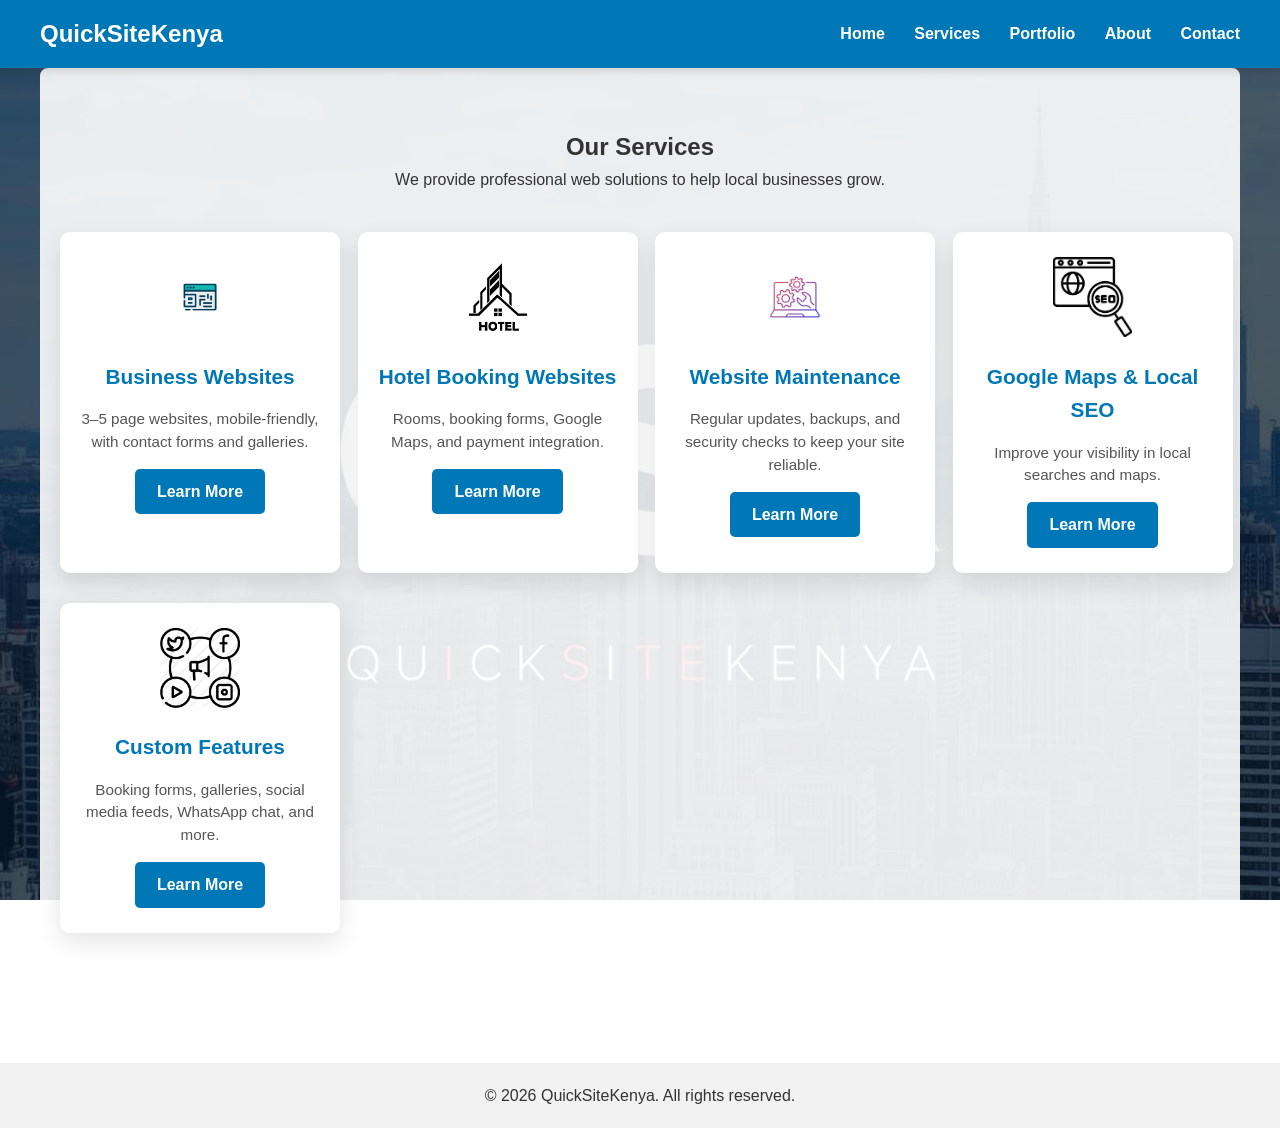
==== services.html @ ada32f12 "Initial commit" ====
<!DOCTYPE html>
<html lang="en">
<head>
<meta charset="UTF-8">
<meta name="viewport" content="width=device-width, initial-scale=1.0">
<title>QuickSiteKenya - Services</title>
<link rel="stylesheet" href="style.css">
</head>
<body>

<header>
<h1>QuickSiteKenya</h1>
<nav>
<a href="index.html">Home</a>
<a href="services.html">Services</a>
<a href="portfolio.html">Portfolio</a>
<a href="about.html">About</a>
<a href="contact.html">Contact</a>
</nav>
</header>

<section class="services">
<h2>Our Services</h2>
<p>We provide professional web solutions to help local businesses grow.</p>

<div class="card-grid">

<div class="card">
<img src="images/business-icon.png" alt="Business Websites Icon">
<h3>Business Websites</h3>
<p>3–5 page websites, mobile-friendly, with contact forms and galleries.</p>
<a href="services/business-websites.html" class="btn">Learn More</a>
</div>

<div class="card">
<img src="images/hotel-icon.png" alt="Hotel Booking Websites Icon">
<h3>Hotel Booking Websites</h3>
<p>Rooms, booking forms, Google Maps, and payment integration.</p>
<a href="services/hotel-booking-websites.html" class="btn">Learn More</a>
</div>

<div class="card">
<img src="images/maintenance-icon.png" alt="Website Maintenance Icon">
<h3>Website Maintenance</h3>
<p>Regular updates, backups, and security checks to keep your site reliable.</p>
<a href="services/website-maintenance.html" class="btn">Learn More</a>
</div>

<div class="card">
<img src="images/seo-icon.png" alt="Google Maps & SEO Icon">
<h3>Google Maps & Local SEO</h3>
<p>Improve your visibility in local searches and maps.</p>
<a href="services/google-maps-seo.html" class="btn">Learn More</a>
</div>

<div class="card">
<img src="images/custom-icon.png" alt="Custom Features Icon">
<h3>Custom Features</h3>
<p>Booking forms, galleries, social media feeds, WhatsApp chat, and more.</p>
<a href="services/custom-features.html" class="btn">Learn More</a>
</div>

</div>
</section>

<footer>
<p>&copy; 2026 QuickSiteKenya. All rights reserved.</p>
</footer>

</body>
</html>
---- style.css ----
/* ============================= */
/* GLOBAL SETTINGS */
/* ============================= */

* {
  margin: 0;
  padding: 0;
  box-sizing: border-box;
}

html {
  scroll-behavior: smooth;
}

body {
  font-family: Arial, sans-serif;
  line-height: 1.6;
  color: #333;
  background-image: url("images/background.jpg");
  background-size: cover;
  background-position: center;
  background-attachment: fixed;
}

/* ============================= */
/* HEADER / NAVIGATION */
/* ============================= */

header {
  background: #0077b6;
  color: white;
  display: flex;
  justify-content: space-between;
  align-items: center;
  padding: 15px 40px;
  position: sticky;
  top: 0;
  z-index: 1000;
  box-shadow: 0 2px 10px rgba(0, 0, 0, 0.15);
}

header h1 {
  font-size: 24px;
}

nav a {
  color: white;
  text-decoration: none;
  margin-left: 25px;
  font-weight: bold;
  transition: 0.3s;
}

nav a:hover {
  color: #caf0f8;
}

/* ============================= */
/* SECTIONS */
/* ============================= */

section {
  padding: 60px 20px;
  background: rgba(255, 255, 255, 0.9);
  margin: 20px;
  border-radius: 8px;
}

/* ============================= */
/* HERO / SLIDESHOW */
/* ============================= */

.hero {
  background: transparent;
  text-align: center;
}

/* SLIDESHOW CONTAINER */
.slideshow-container {
  width: 95%;
  max-width: 1400px;
  margin: 0 auto;
  height: 60vh;
  min-height: 300px;
  max-height: 500px;
  position: relative;
  overflow: hidden;
  border-radius: 10px;
}

/* SLIDES */
.slide {
  display: none;
  position: relative;
}

/* SLIDE IMAGES */
.slide img {
  width: 70%;
  height: 500%;
  object-fit: cover;
}

/* SLIDE TEXT */
.slide-text {
  position: absolute;
  bottom: 20px;
  left: 30px;
  color: white;
  background: rgba(0, 0, 0, 0.6);
  padding: 15px 20px;
  border-radius: 6px;
  max-width: 450px;
  font-size: 1rem;
}

/* SLIDESHOW DOTS */
.dots-container {
  text-align: center;
  margin-top: 15px;
}

.dot {
  height: 14px;
  width: 14px;
  margin: 0 6px;
  background: #bbb;
  border-radius: 50%;
  display: inline-block;
  cursor: pointer;
  transition: 0.3s;
}

.dot:hover,
.active {
  background: #0077b6;
}

/* ============================= */
/* CARD GRID (Services & Portfolio) */
/* ============================= */

.card-grid {
  display: flex;
  gap: 30px;
  flex-wrap: wrap;
  justify-content: center;
  margin: 40px 0;
}

.card,
.portfolio-card {
  background: white;
  border-radius: 8px;
  overflow: hidden;
  width: 280px;
  box-shadow: 0 10px 25px rgba(0, 0, 0, 0.1);
  transition: 0.3s;
  text-align: center;
}

.card:hover,
.portfolio-card:hover {
  transform: translateY(-6px);
  box-shadow: 0 15px 35px rgba(0, 0, 0, 0.15);
}

.card a {
  display: inline-block;
  margin-top: 15px;
  color: #0a6ebd;
  text-decoration: none;
  font-weight: 600;
}

.portfolio-card img {
  width: 100%;
  height: 180px;
  object-fit: cover;
}

.portfolio-card h3 {
  padding: 15px;
  margin: 0;
}

.portfolio-card p {
  padding: 0 15px 20px;
  color: #555;
}

/* ============================= */
/* INTRO SECTION */
/* ============================= */

.intro {
  text-align: center;
  max-width: 800px;
  margin: auto;
}

/* ============================= */
/* BUTTONS */
/* ============================= */

.btn {
  display: inline-block;
  margin-top: 20px;
  padding: 12px 28px;
  background: #0077b6;
  color: white;
  text-decoration: none;
  border-radius: 5px;
  font-weight: bold;
  transition: 0.3s;
}

.btn:hover {
  background: #023e8a;
}

/* ============================= */
/* FORMS */
/* ============================= */

form {
  max-width: 500px;
  margin: auto;
}

form input,
form textarea {
  width: 100%;
  padding: 10px;
  margin-bottom: 15px;
  border: 1px solid #ccc;
  border-radius: 5px;
}

form button {
  background: #0077b6;
  color: white;
  border: none;
  padding: 10px 20px;
  border-radius: 5px;
  cursor: pointer;
}

form button:hover {
  background: #023e8a;
}

/* ============================= */
/* FOOTER */
/* ============================= */

footer {
  text-align: center;
  padding: 20px;
  background: #f1f1f1;
  margin-top: 30px;
}

/* ============================= */
/* RESPONSIVE DESIGN */
/* ============================= */

@media (max-width: 1024px) {
  .slide-text {
    max-width: 350px;
    font-size: 0.95rem;
    left: 20px;
    right: 20px;
  }
}

@media (max-width: 768px) {
  header {
    flex-direction: column;
    text-align: center;
  }

  nav {
    margin-top: 10px;
  }

  nav a {
    margin: 0 10px;
  }

  .service-list,
  .portfolio-grid,
  .card-grid {
    flex-direction: column;
    align-items: center;
  }

  .slide img {
    height: 40vh;
  }

  .slide-text {
    max-width: 90%;
    font-size: 0.9rem;
    bottom: 15px;
    left: 5%;
    right: 5%;
    padding: 10px 15px;
  }

  .slideshow-container {
    width: 100vw;
    border-radius: 0;
  }
}

@media (max-width: 480px) {
  .slide-text {
    font-size: 0.8rem;
    padding: 8px 12px;
  }

  .dot {
    height: 10px;
    width: 10px;
  }
}
/* ============================= */
/* SERVICES CARD GRID */
/* ============================= */

.services {
    text-align: center;
    max-width: 1200px;
    margin: 0 auto;
    padding: 60px 20px;
    background: rgba(255,255,255,0.9);
    border-radius: 8px;
}
.service-features{
background:#f5f5f5;
padding:60px 10%;
}

.features-grid{
display:grid;
grid-template-columns:repeat(auto-fit,minmax(220px,1fr));
gap:25px;
margin-top:30px;
}

.feature{
background:white;
padding:25px;
border-radius:8px;
box-shadow:0 5px 15px rgba(0,0,0,0.1);
}

.service-process{
padding:60px 10%;
}

.service-process ol{
margin-top:20px;
line-height:1.8;
}

.service-cta{
background:#2563eb;
color:white;
text-align:center;
padding:70px 20px;
}

.btn{
display:inline-block;
background:#2563eb;
color:white;
padding:12px 25px;
border-radius:6px;
text-decoration:none;
margin-top:15px;
}

.card-grid {
    display: grid;
    grid-template-columns: repeat(auto-fit, minmax(250px, 1fr));
    gap: 30px;
    margin-top: 40px;
}

.card {
    background: #fff;
    padding: 25px 20px;
    border-radius: 10px;
    text-align: center;
    box-shadow: 0 10px 25px rgba(0,0,0,0.1);
    transition: 0.3s;
}

.card img {
    width: 80px;
    height: 80px;
    object-fit: contain;
    margin-bottom: 15px;
}

.card:hover {
    transform: translateY(-6px) scale(1.02);
    box-shadow: 0 15px 35px rgba(0,0,0,0.15);
}

.card h3 {
    margin-bottom: 15px;
    font-size: 1.3rem;
    color: #0077b6;
}

.card p {
    color: #555;
    font-size: 0.95rem;
    line-height: 1.5;
}

.card .btn {
    display: inline-block;
    margin-top: 15px;
    padding: 10px 22px;
    background: #0077b6;
    color: white;
    text-decoration: none;
    border-radius: 5px;
    font-weight: bold;
    transition: 0.3s;
}

.card .btn:hover {
    background: #023e8a;
}

/* ============================= */
/* RESPONSIVE DESIGN */
/* ============================= */

@media(max-width:768px) {
    .card-grid {
        grid-template-columns: 1fr;
    }
}
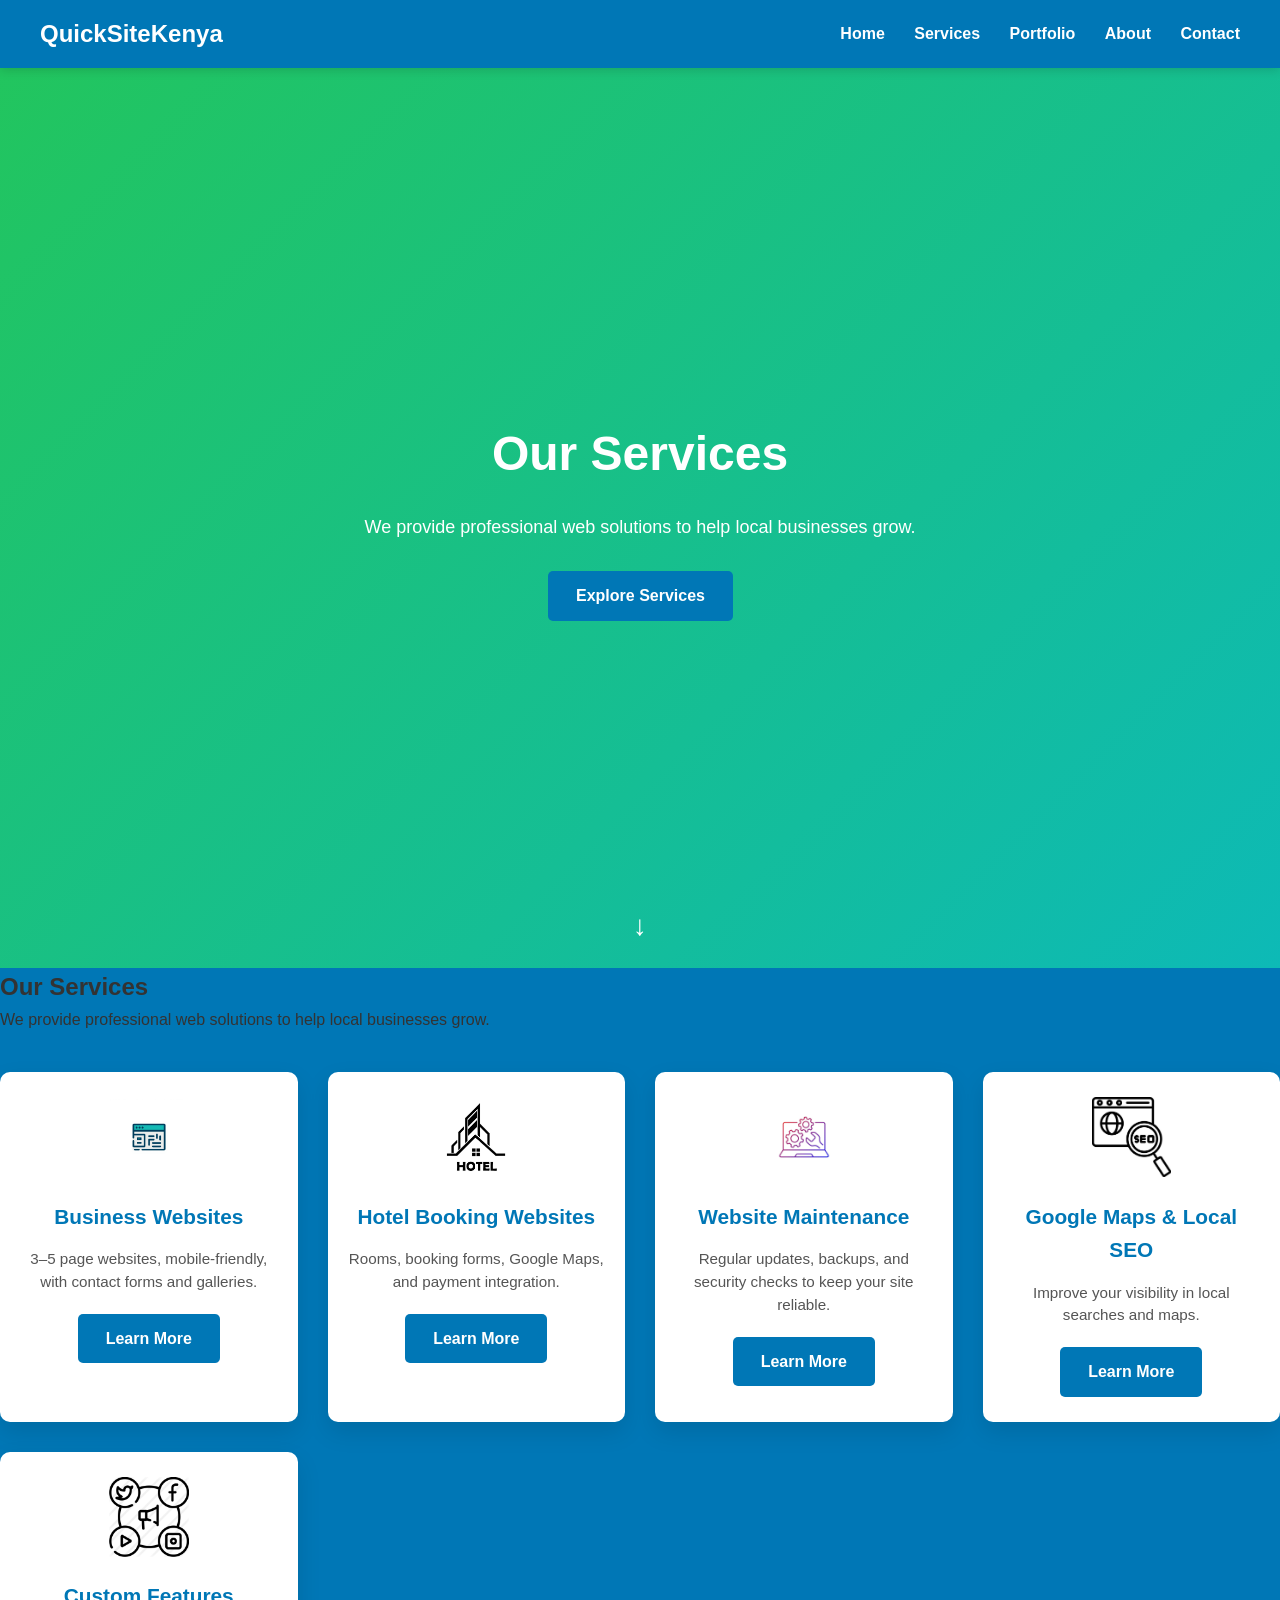
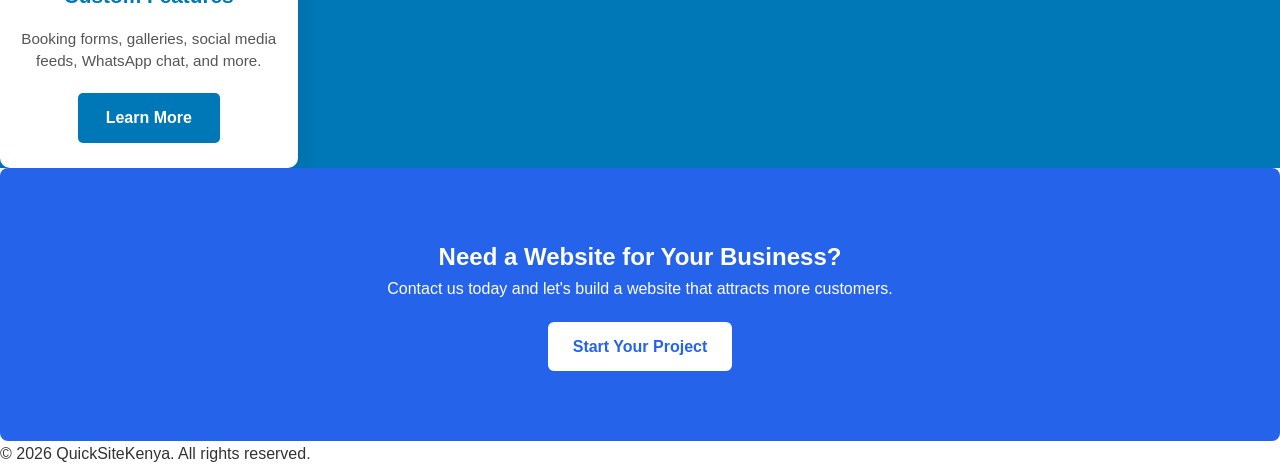
==== commit 3202fe12: "Initial commit" ====
--- a/services.html
+++ b/services.html
@@ -5,8 +5,144 @@
 <meta name="viewport" content="width=device-width, initial-scale=1.0">
 <title>QuickSiteKenya - Services</title>
 <link rel="stylesheet" href="style.css">
+
+<style>
+/* ============================= */
+/* Hero & Scroll Animations */
+/* ============================= */
+
+.service-hero{
+height:100vh;
+display:flex;
+align-items:center;
+justify-content:center;
+color:white;
+position:relative;
+padding:20px;
+background:linear-gradient(-45deg,#2563eb,#3b82f6,#06b6d4,#22c55e);
+background-size:400% 400%;
+animation:gradientMove 12s ease infinite;
+text-align:center;
+}
+
+.hero-content{
+max-width:700px;
+}
+
+.hero-title{
+font-size:48px;
+opacity:0;
+transform:translateY(40px);
+animation:fadeUp 1s forwards;
+}
+
+.hero-text{
+font-size:18px;
+margin-top:20px;
+opacity:0;
+transform:translateY(40px);
+animation:fadeUp 1s 0.5s forwards;
+}
+
+.hero-btn{
+margin-top:30px;
+display:inline-block;
+opacity:0;
+transform:scale(0.8);
+animation:buttonPop 0.8s 1s forwards;
+}
+
+.hero-btn:hover{
+transform:scale(1.05);
+}
+
+/* Scroll indicator */
+.scroll-indicator{
+position:absolute;
+bottom:20px;
+font-size:28px;
+animation:bounce 2s infinite;
+}
+
+/* Fade animations */
+@keyframes fadeUp{
+to{opacity:1;transform:translateY(0);}
+}
+
+@keyframes buttonPop{
+to{opacity:1;transform:scale(1);}
+}
+
+@keyframes bounce{
+0%,100%{transform:translateY(0);}
+50%{transform:translateY(10px);}
+}
+
+@keyframes gradientMove{
+0%{background-position:0% 50%;}
+50%{background-position:100% 50%;}
+100%{background-position:0% 50%;}
+}
+
+/* ============================= */
+/* Reveal Animations */
+/* ============================= */
+
+.reveal{
+opacity:0;
+transform:translateY(40px);
+transition:all 0.8s ease;
+}
+
+.reveal.active{
+opacity:1;
+transform:translateY(0);
+}
+
+/* ============================= */
+/* Service CTA Section */
+/* ============================= */
+
+.service-cta{
+background:#2563eb;
+color:white;
+text-align:center;
+padding:70px 20px;
+border-radius:8px;
+}
+
+.service-cta .btn{
+background:white;
+color:#2563eb;
+padding:12px 25px;
+border-radius:6px;
+text-decoration:none;
+font-weight:bold;
+transition:0.3s;
+}
+
+.service-cta .btn:hover{
+background:#e0e0e0;
+}
+
+/* ============================= */
+/* Card Grid Hover Effects */
+/* ============================= */
+
+.card{
+transition:all 0.3s ease;
+}
+
+.card:hover{
+transform:translateY(-8px) scale(1.03);
+box-shadow:0 15px 35px rgba(0,0,0,0.15);
+}
+</style>
+
 </head>
 <body>
+
+<!-- HEADER -->
 
 <header>
 <h1>QuickSiteKenya</h1>
@@ -19,41 +155,54 @@
 </nav>
 </header>
 
-<section class="services">
+<!-- HERO SECTION -->
+
+<section class="service-hero">
+<div class="hero-content">
+<h1 class="hero-title">Our Services</h1>
+<p class="hero-text">We provide professional web solutions to help local businesses grow.</p>
+<a href="#services-section" class="btn hero-btn">Explore Services</a>
+</div>
+<div class="scroll-indicator">↓</div>
+</section>
+
+<!-- SERVICES LIST -->
+
+<section class="services reveal" id="services-section">
 <h2>Our Services</h2>
 <p>We provide professional web solutions to help local businesses grow.</p>
 
 <div class="card-grid">
 
-<div class="card">
+<div class="card reveal">
 <img src="images/business-icon.png" alt="Business Websites Icon">
 <h3>Business Websites</h3>
 <p>3–5 page websites, mobile-friendly, with contact forms and galleries.</p>
 <a href="services/business-websites.html" class="btn">Learn More</a>
 </div>
 
-<div class="card">
+<div class="card reveal">
 <img src="images/hotel-icon.png" alt="Hotel Booking Websites Icon">
 <h3>Hotel Booking Websites</h3>
 <p>Rooms, booking forms, Google Maps, and payment integration.</p>
 <a href="services/hotel-booking-websites.html" class="btn">Learn More</a>
 </div>
 
-<div class="card">
+<div class="card reveal">
 <img src="images/maintenance-icon.png" alt="Website Maintenance Icon">
 <h3>Website Maintenance</h3>
 <p>Regular updates, backups, and security checks to keep your site reliable.</p>
 <a href="services/website-maintenance.html" class="btn">Learn More</a>
 </div>
 
-<div class="card">
+<div class="card reveal">
 <img src="images/seo-icon.png" alt="Google Maps & SEO Icon">
 <h3>Google Maps & Local SEO</h3>
 <p>Improve your visibility in local searches and maps.</p>
 <a href="services/google-maps-seo.html" class="btn">Learn More</a>
 </div>
 
-<div class="card">
+<div class="card reveal">
 <img src="images/custom-icon.png" alt="Custom Features Icon">
 <h3>Custom Features</h3>
 <p>Booking forms, galleries, social media feeds, WhatsApp chat, and more.</p>
@@ -63,9 +212,37 @@
 </div>
 </section>
 
+<!-- CALL TO ACTION -->
+
+<section class="service-cta reveal">
+<h2>Need a Website for Your Business?</h2>
+<p>Contact us today and let's build a website that attracts more customers.</p>
+<a href="contact.html" class="btn">Start Your Project</a>
+</section>
+
+<!-- FOOTER -->
+
 <footer>
 <p>&copy; 2026 QuickSiteKenya. All rights reserved.</p>
 </footer>
 
+<!-- SCROLL REVEAL SCRIPT -->
+
+<script>
+function reveal(){
+  var reveals=document.querySelectorAll(".reveal");
+  for(var i=0;i<reveals.length;i++){
+    var windowHeight=window.innerHeight;
+    var elementTop=reveals[i].getBoundingClientRect().top;
+    var elementVisible=120;
+    if(elementTop<windowHeight-elementVisible){
+      reveals[i].classList.add("active");
+    }
+  }
+}
+window.addEventListener("scroll",reveal);
+reveal(); // trigger on page load
+</script>
+
 </body>
 </html>
--- a/style.css
+++ b/style.css
@@ -2,341 +2,303 @@
 /* GLOBAL SETTINGS */
 /* ============================= */
 
-* {
-  margin: 0;
-  padding: 0;
-  box-sizing: border-box;
-}
-
-html {
-  scroll-behavior: smooth;
-}
-
-body {
-  font-family: Arial, sans-serif;
-  line-height: 1.6;
-  color: #333;
-  background-image: url("images/background.jpg");
-  background-size: cover;
-  background-position: center;
-  background-attachment: fixed;
+*{
+margin:0;
+padding:0;
+box-sizing:border-box;
+}
+
+html{
+scroll-behavior:smooth;
+}
+
+body{
+font-family:Arial, sans-serif;
+line-height:1.6;
+color:#333;
+background-image:url("images/background.jpg");
+background-size:cover;
+background-position:center;
+background-attachment:fixed;
 }
 
 /* ============================= */
 /* HEADER / NAVIGATION */
 /* ============================= */
 
-header {
-  background: #0077b6;
-  color: white;
-  display: flex;
-  justify-content: space-between;
-  align-items: center;
-  padding: 15px 40px;
-  position: sticky;
-  top: 0;
-  z-index: 1000;
-  box-shadow: 0 2px 10px rgba(0, 0, 0, 0.15);
-}
-
-header h1 {
-  font-size: 24px;
-}
-
-nav a {
-  color: white;
-  text-decoration: none;
-  margin-left: 25px;
-  font-weight: bold;
-  transition: 0.3s;
-}
-
-nav a:hover {
-  color: #caf0f8;
-}
+header{
+background:#0077b6;
+color:white;
+display:flex;
+justify-content:space-between;
+align-items:center;
+padding:15px 40px;
+position:sticky;
+top:0;
+z-index:1000;
+box-shadow:0 2px 10px rgba(0,0,0,0.15);
+}
+
+header h1{
+font-size:24px;
+}
+
+nav a{
+color:white;
+text-decoration:none;
+margin-left:25px;
+font-weight:bold;
+transition:0.3s;
+}
+
+nav a:hover
 
 /* ============================= */
 /* SECTIONS */
 /* ============================= */
 
-section {
-  padding: 60px 20px;
-  background: rgba(255, 255, 255, 0.9);
-  margin: 20px;
-  border-radius: 8px;
+section{
+padding:60px 20px;
+background:rgba(255,255,255,0.9);
+margin:20px;
+border-radius:8px;
 }
 
 /* ============================= */
 /* HERO / SLIDESHOW */
 /* ============================= */
 
-.hero {
-  background: transparent;
-  text-align: center;
-}
-
-/* SLIDESHOW CONTAINER */
-.slideshow-container {
-  width: 95%;
-  max-width: 1400px;
-  margin: 0 auto;
-  height: 60vh;
-  min-height: 300px;
-  max-height: 500px;
-  position: relative;
-  overflow: hidden;
-  border-radius: 10px;
-}
-
-/* SLIDES */
-.slide {
-  display: none;
-  position: relative;
-}
-
-/* SLIDE IMAGES */
-.slide img {
-  width: 70%;
-  height: 500%;
-  object-fit: cover;
-}
-
-/* SLIDE TEXT */
-.slide-text {
-  position: absolute;
-  bottom: 20px;
-  left: 30px;
-  color: white;
-  background: rgba(0, 0, 0, 0.6);
-  padding: 15px 20px;
-  border-radius: 6px;
-  max-width: 450px;
-  font-size: 1rem;
-}
-
-/* SLIDESHOW DOTS */
-.dots-container {
-  text-align: center;
-  margin-top: 15px;
-}
-
-.dot {
-  height: 14px;
-  width: 14px;
-  margin: 0 6px;
-  background: #bbb;
-  border-radius: 50%;
-  display: inline-block;
-  cursor: pointer;
-  transition: 0.3s;
+.hero{
+background:transparent;
+text-align:center;
+}
+
+/* SLIDESHOW */
+
+.slideshow-container{
+width:95%;
+max-width:1400px;
+margin:0 auto;
+height:60vh;
+min-height:300px;
+max-height:500px;
+position:relative;
+overflow:hidden;
+border-radius:10px;
+}
+
+.slide{
+display:none;
+position:relative;
+}
+
+.slide img{
+width:100%;
+height:100%;
+object-fit:cover;
+}
+
+.slide-text{
+position:absolute;
+bottom:20px;
+left:30px;
+color:white;
+background:rgba(0,0,0,0.6);
+padding:15px 20px;
+border-radius:6px;
+max-width:450px;
+font-size:1rem;
+}
+
+/* DOTS */
+
+.dots-container{
+text-align:center;
+margin-top:15px;
+}
+
+.dot{
+height:14px;
+width:14px;
+margin:0 6px;
+background:#bbb;
+border-radius:50%;
+display:inline-block;
+cursor:pointer;
+transition:0.3s;
 }
 
 .dot:hover,
-.active {
-  background: #0077b6;
-}
-
-/* ============================= */
-/* CARD GRID (Services & Portfolio) */
-/* ============================= */
-
-.card-grid {
-  display: flex;
-  gap: 30px;
-  flex-wrap: wrap;
-  justify-content: center;
-  margin: 40px 0;
-}
-
-.card,
-.portfolio-card {
-  background: white;
-  border-radius: 8px;
-  overflow: hidden;
-  width: 280px;
-  box-shadow: 0 10px 25px rgba(0, 0, 0, 0.1);
-  transition: 0.3s;
-  text-align: center;
-}
-
-.card:hover,
-.portfolio-card:hover {
-  transform: translateY(-6px);
-  box-shadow: 0 15px 35px rgba(0, 0, 0, 0.15);
-}
-
-.card a {
-  display: inline-block;
-  margin-top: 15px;
-  color: #0a6ebd;
-  text-decoration: none;
-  font-weight: 600;
-}
-
-.portfolio-card img {
-  width: 100%;
-  height: 180px;
-  object-fit: cover;
-}
-
-.portfolio-card h3 {
-  padding: 15px;
-  margin: 0;
-}
-
-.portfolio-card p {
-  padding: 0 15px 20px;
-  color: #555;
-}
-
-/* ============================= */
-/* INTRO SECTION */
-/* ============================= */
-
-.intro {
-  text-align: center;
-  max-width: 800px;
-  margin: auto;
-}
-
-/* ============================= */
-/* BUTTONS */
-/* ============================= */
-
-.btn {
-  display: inline-block;
-  margin-top: 20px;
-  padding: 12px 28px;
-  background: #0077b6;
-  color: white;
-  text-decoration: none;
-  border-radius: 5px;
-  font-weight: bold;
-  transition: 0.3s;
-}
-
-.btn:hover {
-  background: #023e8a;
-}
-
-/* ============================= */
-/* FORMS */
-/* ============================= */
-
-form {
-  max-width: 500px;
-  margin: auto;
-}
-
-form input,
-form textarea {
-  width: 100%;
-  padding: 10px;
-  margin-bottom: 15px;
-  border: 1px solid #ccc;
-  border-radius: 5px;
-}
-
-form button {
-  background: #0077b6;
-  color: white;
-  border: none;
-  padding: 10px 20px;
-  border-radius: 5px;
-  cursor: pointer;
-}
-
-form button:hover {
-  background: #023e8a;
-}
-
-/* ============================= */
-/* FOOTER */
-/* ============================= */
-
-footer {
-  text-align: center;
-  padding: 20px;
-  background: #f1f1f1;
-  margin-top: 30px;
-}
-
-/* ============================= */
-/* RESPONSIVE DESIGN */
-/* ============================= */
-
-@media (max-width: 1024px) {
-  .slide-text {
-    max-width: 350px;
-    font-size: 0.95rem;
-    left: 20px;
-    right: 20px;
-  }
-}
-
-@media (max-width: 768px) {
-  header {
-    flex-direction: column;
-    text-align: center;
-  }
-
-  nav {
-    margin-top: 10px;
-  }
-
-  nav a {
-    margin: 0 10px;
-  }
-
-  .service-list,
-  .portfolio-grid,
-  .card-grid {
-    flex-direction: column;
-    align-items: center;
-  }
-
-  .slide img {
-    height: 40vh;
-  }
-
-  .slide-text {
-    max-width: 90%;
-    font-size: 0.9rem;
-    bottom: 15px;
-    left: 5%;
-    right: 5%;
-    padding: 10px 15px;
-  }
-
-  .slideshow-container {
-    width: 100vw;
-    border-radius: 0;
-  }
-}
-
-@media (max-width: 480px) {
-  .slide-text {
-    font-size: 0.8rem;
-    padding: 8px 12px;
-  }
-
-  .dot {
-    height: 10px;
-    width: 10px;
-  }
-}
-/* ============================= */
-/* SERVICES CARD GRID */
-/* ============================= */
-
-.services {
-    text-align: center;
-    max-width: 1200px;
-    margin: 0 auto;
-    padding: 60px 20px;
-    background: rgba(255,255,255,0.9);
-    border-radius: 8px;
-}
+.active{
+background:#0077b6;
+}
+
+/* ============================= */
+/* HERO SERVICE SECTION */
+/* ============================= */
+
+.service-hero{
+height:100vh;
+display:flex;
+align-items:center;
+justify-content:center;
+color:white;
+position:relative;
+padding:20px;
+
+background:linear-gradient(-45deg,#2563eb,#3b82f6,#06b6d4,#22c55e);
+background-size:400% 400%;
+animation:gradientMove 12s ease infinite;
+}
+
+.hero-container{
+display:flex;
+align-items:center;
+justify-content:space-between;
+max-width:1100px;
+width:100%;
+gap:40px;
+}
+
+/* HERO TEXT */
+
+.hero-content{
+max-width:550px;
+}
+
+.hero-title{
+font-size:48px;
+opacity:0;
+transform:translateY(40px);
+animation:fadeUp 1s forwards;
+}
+
+.hero-text{
+font-size:18px;
+margin-top:20px;
+opacity:0;
+transform:translateY(40px);
+animation:fadeUp 1s 0.5s forwards;
+}
+
+/* HERO BUTTON */
+
+.hero-btn{
+margin-top:30px;
+display:inline-block;
+opacity:0;
+transform:scale(0.8);
+animation:buttonPop 0.8s 1s forwards;
+}
+
+.hero-btn:hover{
+transform:scale(1.05);
+}
+
+/* HERO IMAGE */
+
+.hero-image img{
+width:420px;
+max-width:100%;
+animation:floatImage 4s ease-in-out infinite;
+}
+
+/* FLOATING ANIMATION */
+
+@keyframes floatImage{
+0%{transform:translateY(0px);}
+50%{transform:translateY(-20px);}
+100%{transform:translateY(0px);}
+}
+
+/* GRADIENT BACKGROUND */
+
+@keyframes gradientMove{
+0%{background-position:0% 50%;}
+50%{background-position:100% 50%;}
+100%{background-position:0% 50%;}
+}
+
+/* TEXT FADE */
+
+@keyframes fadeUp{
+to{
+opacity:1;
+transform:translateY(0);
+}
+}
+
+/* BUTTON POP */
+
+@keyframes buttonPop{
+to{
+opacity:1;
+transform:scale(1);
+}
+}
+
+/* SCROLL INDICATOR */
+
+.scroll-indicator{
+position:absolute;
+bottom:20px;
+font-size:28px;
+animation:bounce 2s infinite;
+}
+
+@keyframes bounce{
+0%,100%{transform:translateY(0);}
+50%{transform:translateY(10px);}
+}
+
+/* ============================= */
+/* CARD GRID */
+/* ============================= */
+
+.card-grid{
+display:grid;
+grid-template-columns:repeat(auto-fit,minmax(250px,1fr));
+gap:30px;
+margin-top:40px;
+}
+
+.card{
+background:#fff;
+padding:25px 20px;
+border-radius:10px;
+text-align:center;
+box-shadow:0 10px 25px rgba(0,0,0,0.1);
+transition:0.3s;
+}
+
+.card img{
+width:80px;
+height:80px;
+object-fit:contain;
+margin-bottom:15px;
+}
+
+.card:hover{
+transform:translateY(-6px) scale(1.02);
+box-shadow:0 15px 35px rgba(0,0,0,0.15);
+}
+
+.card h3{
+margin-bottom:15px;
+font-size:1.3rem;
+color:#0077b6;
+}
+
+.card p{
+color:#555;
+font-size:0.95rem;
+line-height:1.5;
+}
+
+/* ============================= */
+/* FEATURES */
+/* ============================= */
+
 .service-features{
 background:#f5f5f5;
 padding:60px 10%;
@@ -354,7 +316,17 @@
 padding:25px;
 border-radius:8px;
 box-shadow:0 5px 15px rgba(0,0,0,0.1);
-}
+transition:0.3s;
+}
+
+.feature:hover{
+transform:translateY(-8px);
+box-shadow:0 12px 25px rgba(0,0,0,0.15);
+}
+
+/* ============================= */
+/* PROCESS */
+/* ============================= */
 
 .service-process{
 padding:60px 10%;
@@ -365,6 +337,10 @@
 line-height:1.8;
 }
 
+/* ============================= */
+/* CTA */
+/* ============================= */
+
 .service-cta{
 background:#2563eb;
 color:white;
@@ -372,78 +348,154 @@
 padding:70px 20px;
 }
 
+/* ============================= */
+/* BUTTONS */
+/* ============================= */
+
 .btn{
 display:inline-block;
-background:#2563eb;
-color:white;
-padding:12px 25px;
+margin-top:20px;
+padding:12px 28px;
+background:#0077b6;
+color:white;
+text-decoration:none;
+border-radius:5px;
+font-weight:bold;
+transition:0.3s;
+}
+
+.btn:hover
+
+/* ============================= */
+/* FORMS */
+/* ============================= */
+
+form{
+max-width:500px;
+margin:auto;
+}
+
+form input,
+form textarea{
+width:100%;
+padding:10px;
+margin-bottom:15px;
+border:1px solid #ccc;
+border-radius:5px;
+}
+
+form button{
+background:#0077b6;
+color:white;
+border:none;
+padding:10px 20px;
+border-radius:5px;
+cursor:pointer;
+}
+
+form button:hover
+
+/* ============================= */
+/* FOOTER */
+/* ============================= */
+
+footer{
+text-align:center;
+padding:20px;
+background:#f1f1f1;
+margin-top:30px;
+}
+
+/* ============================= */
+/* RESPONSIVE */
+/* ============================= */
+
+@media(max-width:768px){
+
+header{
+flex-direction:column;
+text-align:center;
+}
+
+nav{
+margin-top:10px;
+}
+
+nav a{
+margin:0 10px;
+}
+
+.hero-container{
+flex-direction:column;
+text-align:center;
+}
+
+.hero-image img{
+width:280px;
+margin-top:30px;
+}
+
+.card-grid{
+grid-template-columns:1fr;
+}
+
+.slideshow-container{
+width:100vw;
+border-radius:0;
+}
+
+.slide-text{
+max-width:90%;
+font-size:0.9rem;
+bottom:15px;
+left:5%;
+right:5%;
+padding:10px 15px;
+}
+
+}
+
+@media(max-width:480px){
+
+.slide-text{
+font-size:0.8rem;
+padding:8px 12px;
+}
+
+.dot{
+height:10px;
+width:10px;
+}
+
+.hero-title{
+font-size:34px;
+}
+
+}
+
+.back-button{
+margin:20px 40px;
+}
+
+.back-button button{
+background:#0077b6;
+color:white;
+border:none;
+padding:10px 18px;
 border-radius:6px;
-text-decoration:none;
-margin-top:15px;
-}
-
-.card-grid {
-    display: grid;
-    grid-template-columns: repeat(auto-fit, minmax(250px, 1fr));
-    gap: 30px;
-    margin-top: 40px;
-}
-
-.card {
-    background: #fff;
-    padding: 25px 20px;
-    border-radius: 10px;
-    text-align: center;
-    box-shadow: 0 10px 25px rgba(0,0,0,0.1);
-    transition: 0.3s;
-}
-
-.card img {
-    width: 80px;
-    height: 80px;
-    object-fit: contain;
-    margin-bottom: 15px;
-}
-
-.card:hover {
-    transform: translateY(-6px) scale(1.02);
-    box-shadow: 0 15px 35px rgba(0,0,0,0.15);
-}
-
-.card h3 {
-    margin-bottom: 15px;
-    font-size: 1.3rem;
-    color: #0077b6;
-}
-
-.card p {
-    color: #555;
-    font-size: 0.95rem;
-    line-height: 1.5;
-}
-
-.card .btn {
-    display: inline-block;
-    margin-top: 15px;
-    padding: 10px 22px;
-    background: #0077b6;
-    color: white;
-    text-decoration: none;
-    border-radius: 5px;
-    font-weight: bold;
-    transition: 0.3s;
-}
-
-.card .btn:hover {
-    background: #023e8a;
-}
-
-/* ============================= */
-/* RESPONSIVE DESIGN */
-/* ============================= */
-
-@media(max-width:768px) {
-    .card-grid {
-        grid-template-columns: 1fr;
-    }
+font-weight:bold;
+cursor:pointer;
+transition:0.3s;
+}
+
+.back-button button:hover{
+background:#023e8a;
+transform:translateX(-3px);
+}
+.card{
+transition:0.3s ease;
+}
+
+.card:hover{
+transform:translateY(-8px) scale(1.03);
 }
